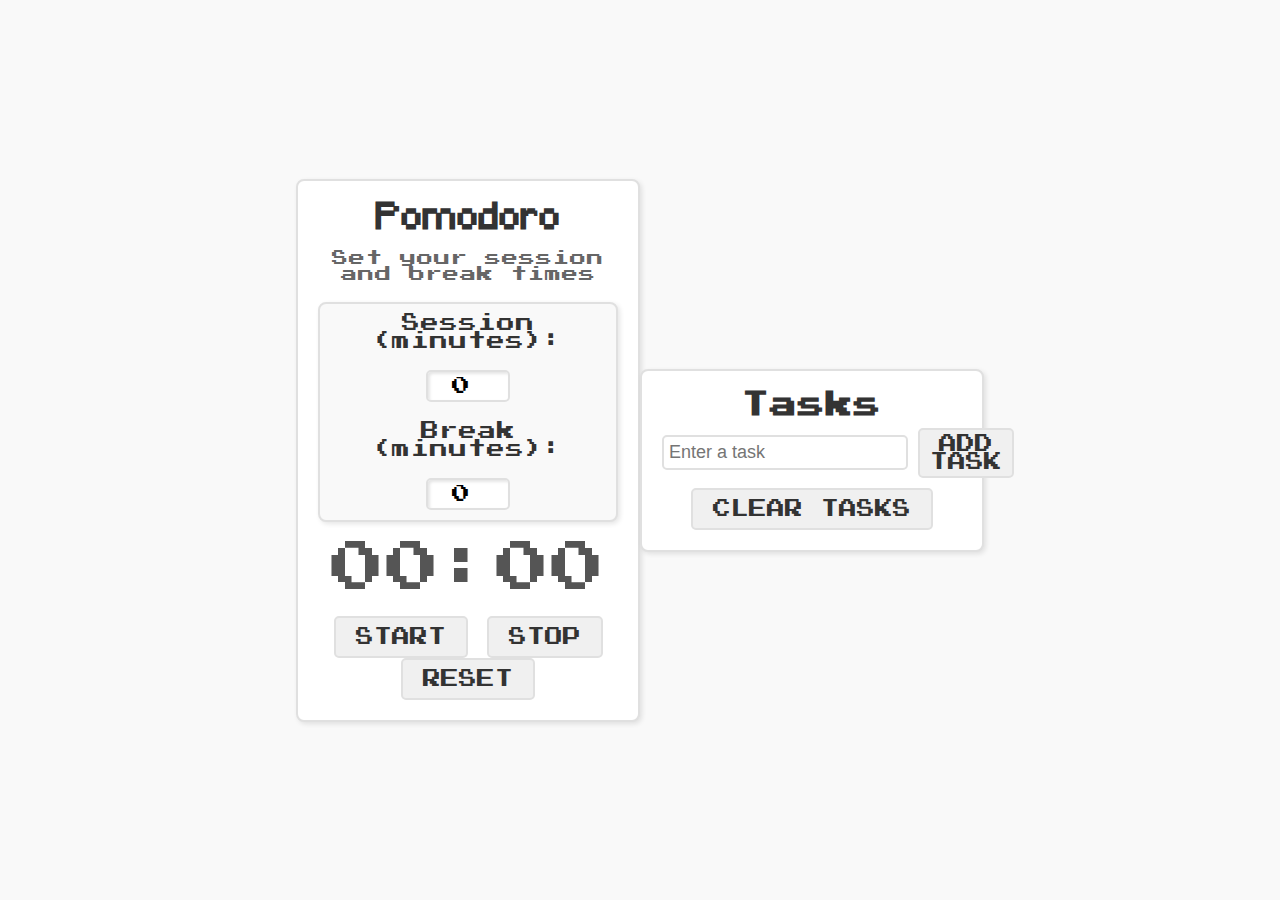
==== index.html @ a7281f23 "Added more functionality" ====
<!DOCTYPE html>
<html lang="en">
<head>
    <meta charset="UTF-8">
    <meta name="viewport" content="width=device-width, initial-scale=1.0">
    <link href="./src/styles.css" rel="stylesheet">
    <title>Pomodoro App</title>
</head>
<body>
   <div class="app-container">
    <h1>Pomodoro</h1>
    <div class="app-message">Set your session and break times</div>
    
    <div class="time-settings">
        <label for="session-time">Session (minutes):</label>
        <input type="number" id="session-time" value="0" min="1" />

        <label for="break-time">Break (minutes):</label>
        <input type="number" id="break-time" value="0" min="0" />
    </div>

    <div class="app-counter-box">
        <p><span class="minutes">00</span>:<span class="seconds">00</span></p>
    </div>
    <div class="control-buttons">
        <button id="start-session" class="btn-start-session" style="display: none;">Start Session</button>
        <button id="start-break" class="btn-start-break" style="display: none;">Start Break</button>
    </div>    
    <button class="btn-start">Start</button>
    <button class="btn-stop">Stop</button>
    <button class="btn-reset">Reset</button>
</div>

    <div class="task-container">
        <h2>Tasks</h2>
        <form id="task-form">
            <input type="text" id="task-input" placeholder="Enter a task" required />
            <button type="submit" class="btn-add-task">Add Task</button>
        </form>
        <ul id="task-list"></ul>
        <button id="clear-tasks" class="btn-clear-tasks">Clear Tasks</button>
    </div>
    <div class="status-popup" id="status-popup" style="display: none;"></div>
    <button id="toggle-sound" class="btn-toggle-sound" style="display: none;">Pause Sound</button>
    <script src="./src/script.js"></script>
</body>
</html>
---- src/styles.css ----
@font-face {
    font-family: 'Minecraft';
    src: url(../font/Minecraft.ttf);
}

@font-face {
    font-family: 'Bit';
    src: url(../font/PressStart2P-vaV7.ttf);
}

html {
    font-size: 18px;
    letter-spacing: 1px;
    min-height: 100vh;
    color: #2b2b2b;
    background-color: #f9f9f9;
}

body {
    margin: 0;
    padding: 0;
    display: flex;
    justify-content: center;
    align-items: center;
    min-height: 100vh;
    font-family: 'Bit', sans-serif;
}

h1 {
    font-family: 'Minecraft', sans-serif;
    color: #333333;
    margin: 0 0 10px 0;
    font-size: 2em;
    text-align: center;
}

p {
    font-family: 'Bit', sans-serif;
    margin: 0;
    font-size: 1.2em;
    color: #555555;
}

.app-message {
    margin-bottom: 20px;
    color: #666666;
    font-size: 0.9em;
    text-align: center;
}

.app-container {
    width: 300px;
    height: auto;
    text-align: center;
    background-color: #ffffff;
    border: 2px solid #e0e0e0;
    border-radius: 8px;
    box-shadow: 2px 2px 5px rgba(0, 0, 0, 0.1);
    padding: 20px;
}

.app-counter-box {
    font-family: 'Bit', monospace;
    font-size: 2.5em;
    color: #333333;
    margin: 20px 0;
}

button {
    font-size: 1em;
    padding: 10px 20px;
    border: 2px solid #e0e0e0;
    background-color: #f0f0f0;
    color: #333333;
    font-family: 'Bit', sans-serif;
    cursor: pointer;
    text-transform: uppercase;
    border-radius: 5px;
    transition: all 0.2s ease-in-out;
}

button:hover {
    background-color: #333333;
    color: #ffffff;
    border: 2px solid #333333;
}

.task-container {
    margin-top: 20px;
    padding: 20px;
    background-color: #ffffff;
    border: 2px solid #e0e0e0;
    border-radius: 8px;
    box-shadow: 2px 2px 5px rgba(0, 0, 0, 0.1);
    width: 300px;
}

.task-container h2 {
    margin: 0 0 10px 0;
    text-align: center;
    font-size: 1.5em;
    color: #333333;
}

#task-form {
    display: flex;
    justify-content: space-between;
    align-items: center;
    margin-bottom: 10px;
}

#task-input {
    flex-grow: 1;
    padding: 5px;
    font-size: 1em;
    margin-right: 10px;
    border: 2px solid #e0e0e0;
    border-radius: 5px;
}

.btn-add-task {
    padding: 5px 10px;
    border: 2px solid #e0e0e0;
    background-color: #f0f0f0;
    font-size: 1em;
    border-radius: 5px;
    cursor: pointer;
    text-transform: uppercase;
}

.btn-add-task:hover {
    background-color: #333333;
    color: #ffffff;
}

#task-list {
    list-style-type: none;
    padding: 0;
    margin: 0;
}

/*peek-a-boo checkbox*/
#task-list li input[type="checkbox"] {
    display: none;
}

/* stylizing the task box with 8bit look*/
#task-list li input[type="checkbox"] + label {
    display: inline-block;
    width: 20px;
    height: 20px;
    margin-right: 10px;
    background-color: #f0f0f0;
    border: 2px solid #333333;
    border-radius: 2px;
    cursor: pointer;
    position: relative;
}

/* Checked state for the custom checkbox */
#task-list li input[type="checkbox"]:checked + label {
    background-color: #68911c;
    border-color: #000000;
}

/* Pixelated checkmark youtube and chatgpt for the clutch ngl*/
#task-list li input[type="checkbox"]:checked + label::after {
    content: '';
    position: absolute;
    top: 3px;
    left: 6px;
    width: 8px;
    height: 12px;
    border: solid #000000;
    border-width: 0 3px 3px 0;
    transform: rotate(45deg);
}


#task-list li.completed {
    text-decoration: line-through;
    color: #888888;
    background-color: #e0e0e0;
}

#task-list li input[type='checkbox'] {
    margin-right: 10px;
    cursor: pointer;
}

.btn-clear-tasks {
    display: block;
    margin: 10px auto 0;
    padding: 10px 20px;
    border: 2px solid #e0e0e0;
    background-color: #f0f0f0;
    font-size: 1em;
    font-family: 'Bit', sans-serif;
    text-transform: uppercase;
    border-radius: 5px;
    cursor: pointer;
}

.btn-clear-tasks:hover {
    background-color: #333333;
    color: #ffffff;
}

/* Status Pop-Up Message */
.status-popup {
    position: fixed;
    top: 20px;
    left: 50%;
    transform: translateX(-50%);
    padding: 10px 20px;
    background-color: #333;
    color: #fff;
    border-radius: 5px;
    font-size: 0.9em;
    box-shadow: 0 4px 6px rgba(0, 0, 0, 0.1);
    z-index: 1000;
    animation: fade-in-out 3s ease-in-out;
}

/* Pause/Resume Sound Button */
.btn-toggle-sound {
    position: fixed;
    bottom: 20px;
    right: 20px;
    padding: 10px 20px;
    background-color: #333;
    color: #fff;
    border: none;
    border-radius: 5px;
    cursor: pointer;
    font-size: 1em;
    z-index: 1000;
}

.btn-toggle-sound:hover {
    background-color: #444;
}

/* Pop-Up Animation */
@keyframes fade-in-out {
    0% {
        opacity: 0;
        transform: translateX(-50%) translateY(-10px);
    }
    10%, 90% {
        opacity: 1;
        transform: translateX(-50%) translateY(0);
    }
    100% {
        opacity: 0;
        transform: translateX(-50%) translateY(-10px);
    }
}

/* Time Settings Container */
.time-settings {
    display: flex;
    flex-wrap: wrap;
    justify-content: center;
    align-items: center;
    gap: 20px;
    margin: 20px 0;
    padding: 10px;
    background-color: #f9f9f9;
    border: 2px solid #e0e0e0;
    border-radius: 8px;
    box-shadow: 2px 2px 5px rgba(0, 0, 0, 0.1);
}

/* Label Styling */
.time-settings label {
    font-size: 1em;
    font-family: 'Bit', sans-serif;
    color: #333333;
    text-align: center;
}

/* Input Styling */
.time-settings input {
    width: 70px;
    padding: 5px;
    font-size: 1em;
    font-family: 'Bit', sans-serif;
    text-align: center;
    border: 2px solid #e0e0e0;
    border-radius: 5px;
    background-color: #ffffff;
    box-shadow: inset 2px 2px 3px rgba(0, 0, 0, 0.1);
    transition: all 0.2s ease-in-out;
}

/* Input Focus State */
.time-settings input:focus {
    outline: none;
    border-color: #333333;
    box-shadow: inset 2px 2px 5px rgba(0, 0, 0, 0.2);
}

/* Input Hover State */
.time-settings input:hover {
    background-color: #f0f0f0;
    border-color: #666666;
}

/* Control Buttons Container */
.control-buttons {
    margin-top: 20px;
    text-align: center;
}

/* Session/Break Start Buttons */
.btn-start-session,
.btn-start-break {
    padding: 10px 20px;
    border: 2px solid #e0e0e0;
    background-color: #f0f0f0;
    font-size: 1em;
    font-family: 'Bit', sans-serif;
    cursor: pointer;
    text-transform: uppercase;
    border-radius: 5px;
    margin: 5px;
    transition: all 0.3s ease-in-out;
    display: inline-block;
}

.btn-start-session:hover,
.btn-start-break:hover {
    background-color: #333333;
    color: #ffffff;
    border-color: #333333;
}
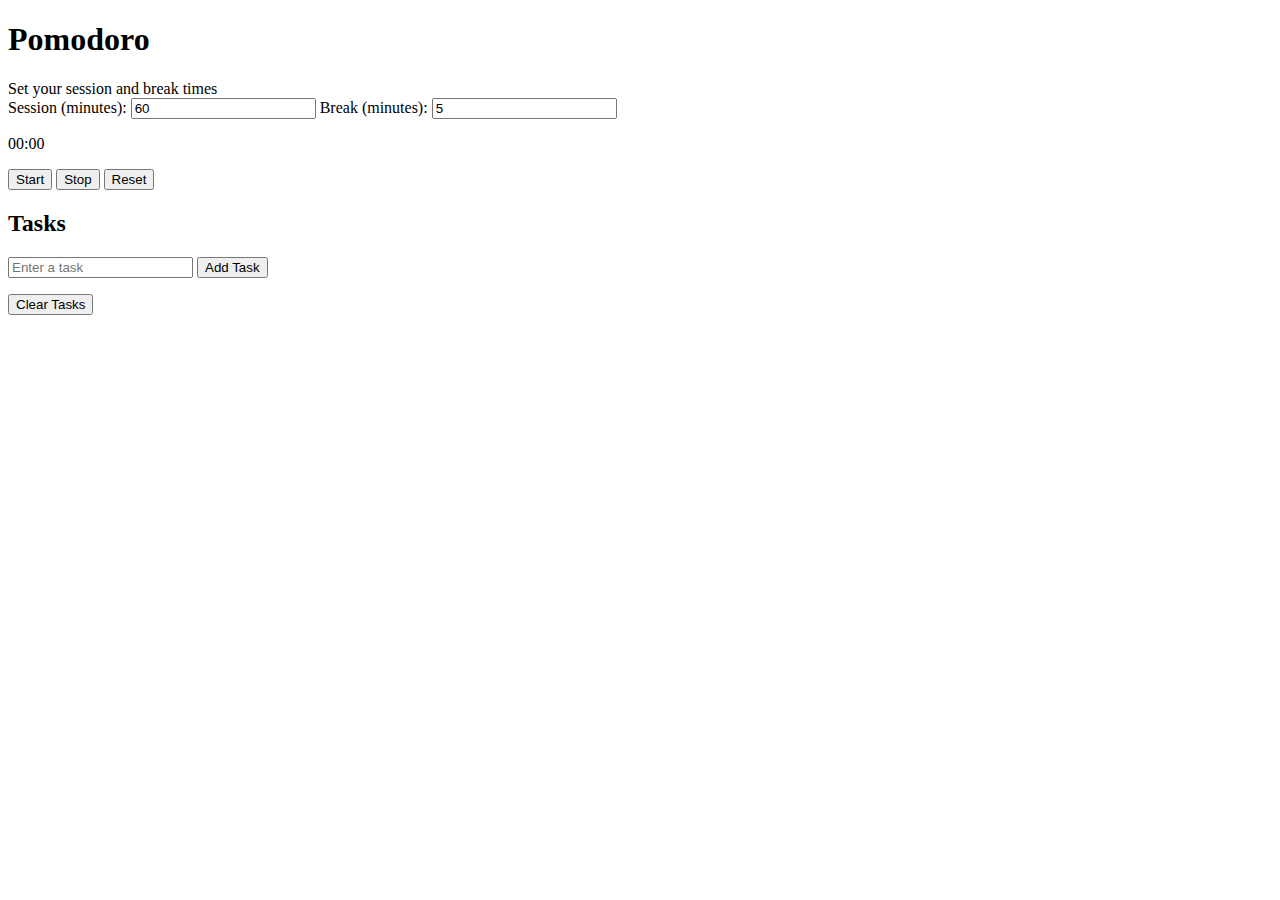
==== commit b971703a: "index front page" ====
--- a/index.html
+++ b/index.html
@@ -3,20 +3,20 @@
 <head>
     <meta charset="UTF-8">
     <meta name="viewport" content="width=device-width, initial-scale=1.0">
-    <link href="./src/styles.css" rel="stylesheet">
+    <link href="styles.css" rel="stylesheet">
     <title>Pomodoro App</title>
 </head>
 <body>
-   <div class="app-container">
+   <div id="app-container" class="app-container">
     <h1>Pomodoro</h1>
     <div class="app-message">Set your session and break times</div>
     
     <div class="time-settings">
         <label for="session-time">Session (minutes):</label>
-        <input type="number" id="session-time" value="0" min="1" />
+        <input type="number" id="session-time" value="60" min="1" />
 
         <label for="break-time">Break (minutes):</label>
-        <input type="number" id="break-time" value="0" min="0" />
+        <input type="number" id="break-time" value="5" min="1" />
     </div>
 
     <div class="app-counter-box">
@@ -31,7 +31,7 @@
     <button class="btn-reset">Reset</button>
 </div>
 
-    <div class="task-container">
+    <div id = "task-container" class="task-container">
         <h2>Tasks</h2>
         <form id="task-form">
             <input type="text" id="task-input" placeholder="Enter a task" required />
@@ -42,6 +42,6 @@
     </div>
     <div class="status-popup" id="status-popup" style="display: none;"></div>
     <button id="toggle-sound" class="btn-toggle-sound" style="display: none;">Pause Sound</button>
-    <script src="./src/script.js"></script>
+    <script src="script.js"></script>
 </body>
 </html>
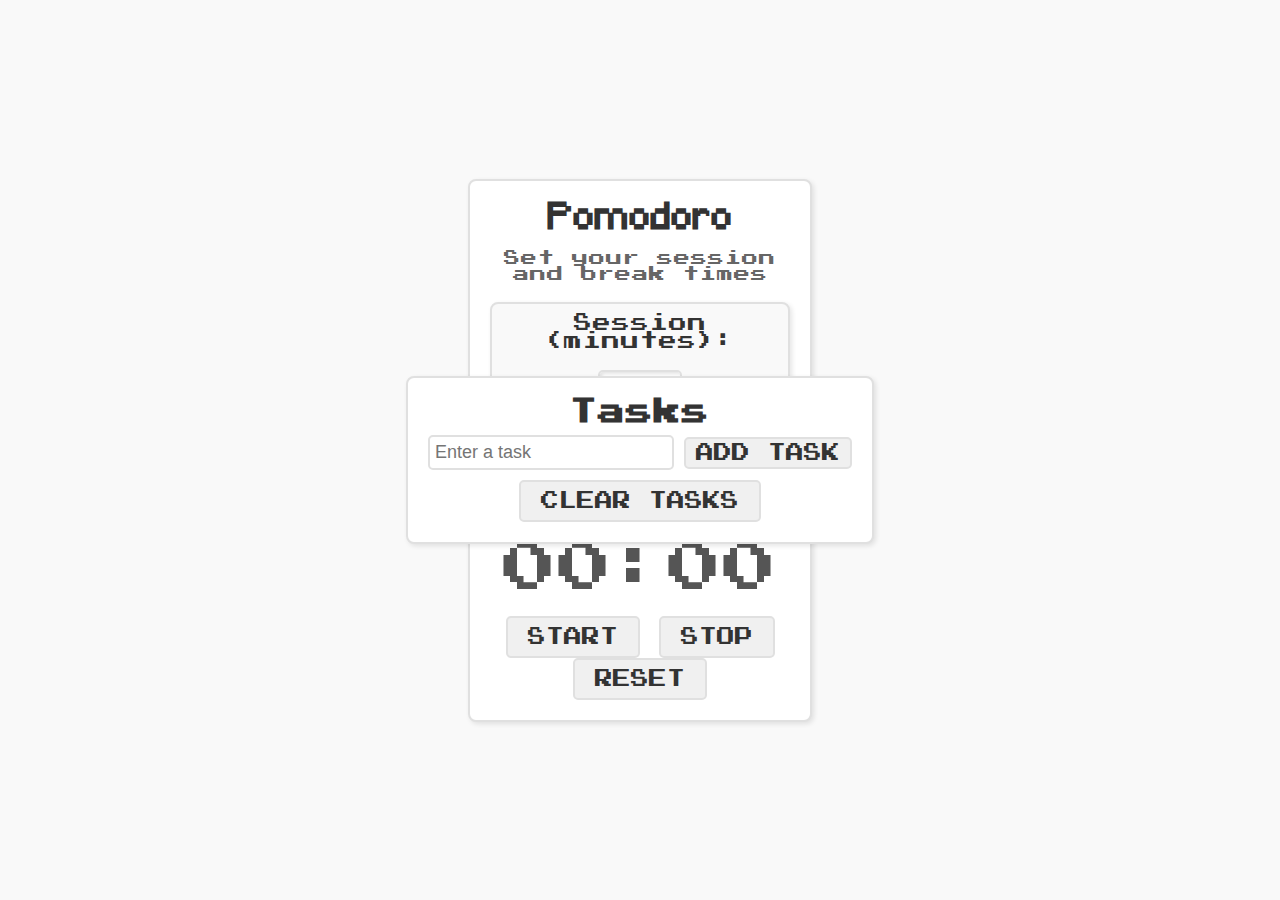
==== commit 510baf92: "Update index.html" ====
--- a/index.html
+++ b/index.html
@@ -3,7 +3,7 @@
 <head>
     <meta charset="UTF-8">
     <meta name="viewport" content="width=device-width, initial-scale=1.0">
-    <link href="styles.css" rel="stylesheet">
+    <link href="./src/styles.css" rel="stylesheet">
     <title>Pomodoro App</title>
 </head>
 <body>
@@ -42,6 +42,6 @@
     </div>
     <div class="status-popup" id="status-popup" style="display: none;"></div>
     <button id="toggle-sound" class="btn-toggle-sound" style="display: none;">Pause Sound</button>
-    <script src="script.js"></script>
+    <script src="./src/script.js"></script>
 </body>
 </html>
--- a/src/styles.css
+++ b/src/styles.css
@@ -0,0 +1,348 @@
+@font-face {
+    font-family: 'Minecraft';
+    src: url(../font/Minecraft.ttf);
+}
+
+@font-face {
+    font-family: 'Bit';
+    src: url(../font/PressStart2P-vaV7.ttf);
+}
+
+html {
+    font-size: 18px;
+    letter-spacing: 1px;
+    min-height: 100vh;
+    color: #2b2b2b;
+    background-color: #f9f9f9;
+}
+
+body {
+    margin: 0;
+    padding: 0;
+    display: flex;
+    justify-content: center;
+    align-items: center;
+    min-height: 100vh;
+    font-family: 'Bit', sans-serif;
+}
+
+h1 {
+    font-family: 'Minecraft', sans-serif;
+    color: #333333;
+    margin: 0 0 10px 0;
+    font-size: 2em;
+    text-align: center;
+}
+
+p {
+    font-family: 'Bit', sans-serif;
+    margin: 0;
+    font-size: 1.2em;
+    color: #555555;
+}
+
+.app-message {
+    margin-bottom: 20px;
+    color: #666666;
+    font-size: 0.9em;
+    text-align: center;
+}
+
+.app-container {
+    width: 300px;
+    height: auto;
+    text-align: center;
+    background-color: #ffffff;
+    border: 2px solid #e0e0e0;
+    border-radius: 8px;
+    box-shadow: 2px 2px 5px rgba(0, 0, 0, 0.1);
+    padding: 20px;
+}
+
+.app-counter-box {
+    font-family: 'Bit', monospace;
+    font-size: 2.5em;
+    color: #333333;
+    margin: 20px 0;
+}
+
+button {
+    font-size: 1em;
+    padding: 10px 20px;
+    border: 2px solid #e0e0e0;
+    background-color: #f0f0f0;
+    color: #333333;
+    font-family: 'Bit', sans-serif;
+    cursor: pointer;
+    text-transform: uppercase;
+    border-radius: 5px;
+    transition: all 0.2s ease-in-out;
+}
+
+button:hover {
+    background-color: #333333;
+    color: #ffffff;
+    border: 2px solid #333333;
+}
+
+.task-container {
+    margin-top: 20px;
+    padding: 20px;
+    background-color: #ffffff;
+    border: 2px solid #e0e0e0;
+    border-radius: 8px;
+    box-shadow: 2px 2px 5px rgba(0, 0, 0, 0.1);
+    width: auto;
+}
+
+.task-container h2 {
+    margin: 0 0 10px 0;
+    text-align: center;
+    font-size: 1.5em;
+    color: #333333;
+}
+
+#task-form {
+    display: flex;
+    justify-content: space-between;
+    align-items: center;
+    margin-bottom: 10px;
+}
+
+#task-input {
+    flex-grow: 1;
+    padding: 5px;
+    font-size: 1em;
+    margin-right: 10px;
+    border: 2px solid #e0e0e0;
+    border-radius: 5px;
+}
+
+.btn-add-task {
+    padding: 5px 10px;
+    border: 2px solid #e0e0e0;
+    background-color: #f0f0f0;
+    font-size: 1em;
+    border-radius: 5px;
+    cursor: pointer;
+    text-transform: uppercase;
+}
+
+.btn-add-task:hover {
+    background-color: #333333;
+    color: #ffffff;
+}
+
+#task-list {
+    list-style-type: none;
+    padding: 0;
+    margin: 0;
+}
+
+/*peek-a-boo checkbox*/
+#task-list li input[type="checkbox"] {
+    display: none;
+}
+
+/* stylizing the task box with 8bit look*/
+#task-list li input[type="checkbox"] + label {
+    display: inline-block;
+    width: 20px;
+    height: 20px;
+    margin-right: 10px;
+    background-color: #f0f0f0;
+    border: 2px solid #333333;
+    border-radius: 2px;
+    cursor: pointer;
+    position: relative;
+}
+
+/* Checked state for the custom checkbox */
+#task-list li input[type="checkbox"]:checked + label {
+    background-color: #68911c;
+    border-color: #000000;
+}
+
+/* Pixelated checkmark youtube and chatgpt for the clutch ngl*/
+#task-list li input[type="checkbox"]:checked + label::after {
+    content: '';
+    position: absolute;
+    top: 3px;
+    left: 6px;
+    width: 8px;
+    height: 12px;
+    border: solid #000000;
+    border-width: 0 3px 3px 0;
+    transform: rotate(45deg);
+}
+
+
+#task-list li.completed {
+    text-decoration: line-through;
+    color: #888888;
+    background-color: #e0e0e0;
+}
+
+#task-list li input[type='checkbox'] {
+    margin-right: 10px;
+    cursor: pointer;
+}
+
+.btn-clear-tasks {
+    display: block;
+    margin: 10px auto 0;
+    padding: 10px 20px;
+    border: 2px solid #e0e0e0;
+    background-color: #f0f0f0;
+    font-size: 1em;
+    font-family: 'Bit', sans-serif;
+    text-transform: uppercase;
+    border-radius: 5px;
+    cursor: pointer;
+}
+
+.btn-clear-tasks:hover {
+    background-color: #333333;
+    color: #ffffff;
+}
+
+/* Status Pop-Up Message */
+.status-popup {
+    position: fixed;
+    top: 20px;
+    left: 50%;
+    transform: translateX(-50%);
+    padding: 10px 20px;
+    background-color: #333;
+    color: #fff;
+    border-radius: 5px;
+    font-size: 0.9em;
+    box-shadow: 0 4px 6px rgba(0, 0, 0, 0.1);
+    z-index: 1000;
+    animation: fade-in-out 3s ease-in-out;
+}
+
+/* Pause/Resume Sound Button */
+.btn-toggle-sound {
+    position: fixed;
+    bottom: 20px;
+    right: 20px;
+    padding: 10px 20px;
+    background-color: #333;
+    color: #fff;
+    border: none;
+    border-radius: 5px;
+    cursor: pointer;
+    font-size: 1em;
+    z-index: 1000;
+}
+
+.btn-toggle-sound:hover {
+    background-color: #444;
+}
+
+/* Pop-Up Animation */
+@keyframes fade-in-out {
+    0% {
+        opacity: 0;
+        transform: translateX(-50%) translateY(-10px);
+    }
+    10%, 90% {
+        opacity: 1;
+        transform: translateX(-50%) translateY(0);
+    }
+    100% {
+        opacity: 0;
+        transform: translateX(-50%) translateY(-10px);
+    }
+}
+
+/* Time Settings Container */
+.time-settings {
+    display: flex;
+    flex-wrap: wrap;
+    justify-content: center;
+    align-items: center;
+    gap: 20px;
+    margin: 20px 0;
+    padding: 10px;
+    background-color: #f9f9f9;
+    border: 2px solid #e0e0e0;
+    border-radius: 8px;
+    box-shadow: 2px 2px 5px rgba(0, 0, 0, 0.1);
+}
+
+/* Label Styling */
+.time-settings label {
+    font-size: 1em;
+    font-family: 'Bit', sans-serif;
+    color: #333333;
+    text-align: center;
+}
+
+/* Input Styling */
+.time-settings input {
+    width: 70px;
+    padding: 5px;
+    font-size: 1em;
+    font-family: 'Bit', sans-serif;
+    text-align: center;
+    border: 2px solid #e0e0e0;
+    border-radius: 5px;
+    background-color: #ffffff;
+    box-shadow: inset 2px 2px 3px rgba(0, 0, 0, 0.1);
+    transition: all 0.2s ease-in-out;
+}
+
+/* Input Focus State */
+.time-settings input:focus {
+    outline: none;
+    border-color: #333333;
+    box-shadow: inset 2px 2px 5px rgba(0, 0, 0, 0.2);
+}
+
+/* Input Hover State */
+.time-settings input:hover {
+    background-color: #f0f0f0;
+    border-color: #666666;
+}
+
+/* Control Buttons Container */
+.control-buttons {
+    margin-top: 20px;
+    text-align: center;
+}
+
+/* Session/Break Start Buttons */
+.btn-start-session,
+.btn-start-break {
+    padding: 10px 20px;
+    border: 2px solid #e0e0e0;
+    background-color: #f0f0f0;
+    font-size: 1em;
+    font-family: 'Bit', sans-serif;
+    cursor: pointer;
+    text-transform: uppercase;
+    border-radius: 5px;
+    margin: 5px;
+    transition: all 0.3s ease-in-out;
+    display: inline-block;
+}
+
+.btn-start-session:hover,
+.btn-start-break:hover {
+    background-color: #333333;
+    color: #ffffff;
+    border-color: #333333;
+}
+
+/* Draggable Containers */
+.app-container, .task-container {
+    position: absolute; /* Allows the containers to move */
+    cursor: grab; /* Changes cursor to indicate draggability */
+    user-select: none; /* Prevents text selection while dragging */
+}
+
+.app-container:active, .task-container:active {
+    cursor: grabbing; /* Changes cursor to grabbing state while dragging */
+}
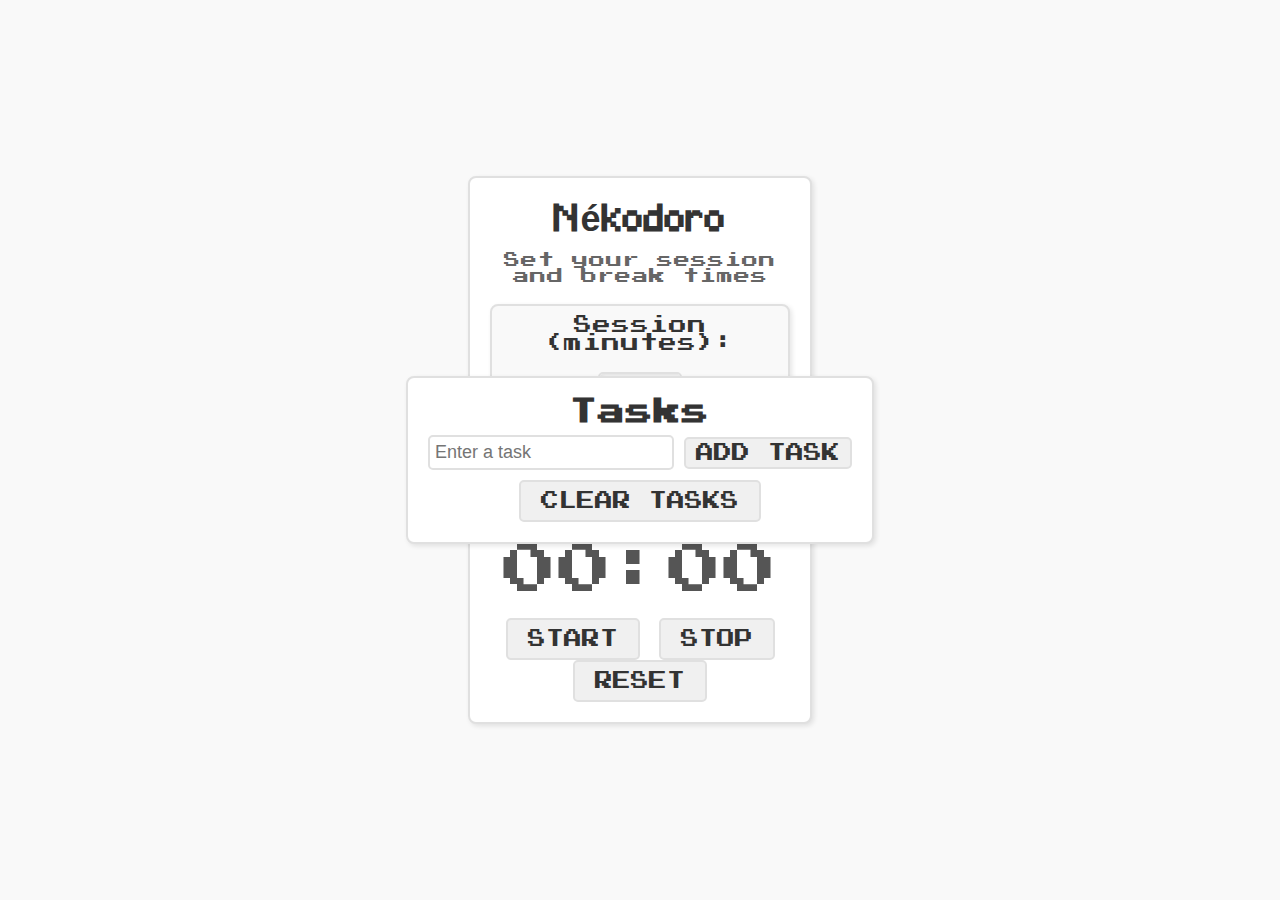
==== commit ed9788b8: "Pomodorro-Nekodorro" ====
--- a/index.html
+++ b/index.html
@@ -4,11 +4,11 @@
     <meta charset="UTF-8">
     <meta name="viewport" content="width=device-width, initial-scale=1.0">
     <link href="./src/styles.css" rel="stylesheet">
-    <title>Pomodoro App</title>
+    <title>Nékodoro App</title>
 </head>
 <body>
    <div id="app-container" class="app-container">
-    <h1>Pomodoro</h1>
+    <h1>Nékodoro</h1>
     <div class="app-message">Set your session and break times</div>
     
     <div class="time-settings">
--- a/src/styles.css
+++ b/src/styles.css
@@ -257,7 +257,7 @@
     }
 }
 
-/* Time Settings Container */
+/* Time Settings  Container */
 .time-settings {
     display: flex;
     flex-wrap: wrap;
@@ -320,7 +320,7 @@
     border: 2px solid #e0e0e0;
     background-color: #f0f0f0;
     font-size: 1em;
-    font-family: 'Bit', sans-serif;
+    font-family: 'Bit';
     cursor: pointer;
     text-transform: uppercase;
     border-radius: 5px;
@@ -338,11 +338,11 @@
 
 /* Draggable Containers */
 .app-container, .task-container {
-    position: absolute; /* Allows the containers to move */
-    cursor: grab; /* Changes cursor to indicate draggability */
-    user-select: none; /* Prevents text selection while dragging */
+    position: absolute; 
+    cursor: grab; 
+    user-select: none; 
 }
 
 .app-container:active, .task-container:active {
-    cursor: grabbing; /* Changes cursor to grabbing state while dragging */
-}
+    cursor: grabbing; 
+}
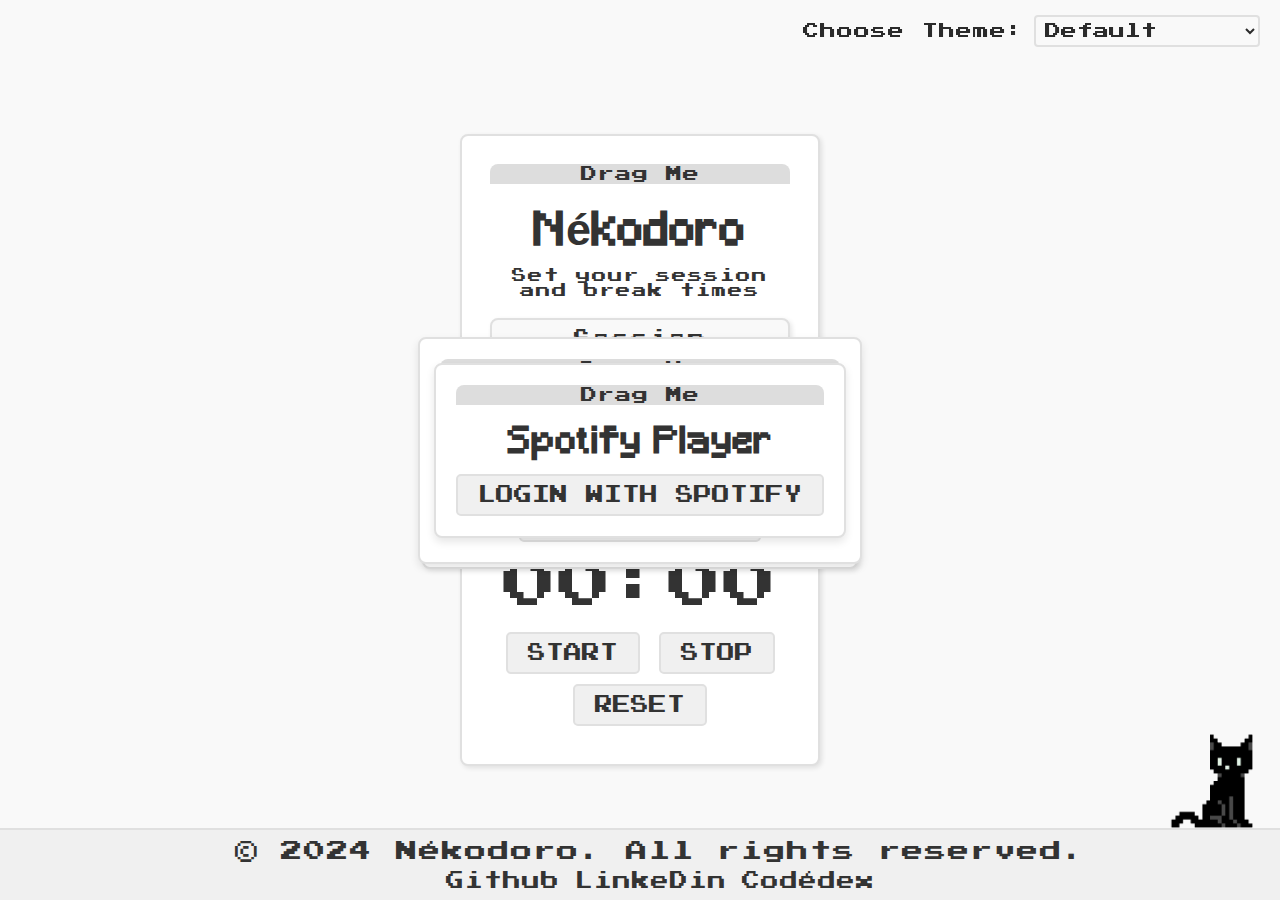
==== commit fbec13ab: "OK FINAL FINAL" ====
--- a/index.html
+++ b/index.html
@@ -7,31 +7,36 @@
     <title>Nékodoro App</title>
 </head>
 <body>
-   <div id="app-container" class="app-container">
-    <h1>Nékodoro</h1>
-    <div class="app-message">Set your session and break times</div>
-    
-    <div class="time-settings">
-        <label for="session-time">Session (minutes):</label>
-        <input type="number" id="session-time" value="60" min="1" />
+    <div class = "Nekogif">
+        <img src="./img/nekodoro.gif" alt="Nékodoro" class="nekodoro-img" />
+    </div>
+    <div id="app-container" class="app-container">
+         <div class="drag-header">Drag Me</div>
+        <h1>Nékodoro</h1>
+        <div class="app-message"><p>Set your session and break times<p></div>
 
-        <label for="break-time">Break (minutes):</label>
-        <input type="number" id="break-time" value="5" min="1" />
+        <div class="time-settings">
+            <label for="session-time">Session (minutes):</label>
+            <input type="number" id="session-time" value="60" min="1" />
+
+            <label for="break-time">Break (minutes):</label>
+            <input type="number" id="break-time" value="5" min="1" />
+        </div>
+
+        <div class="app-counter-box">
+            <p><span class="minutes">00</span>:<span class="seconds">00</span></p>
+        </div>
+        <div class="control-buttons">
+            <button id="start-session" class="btn-start-session" style="display: none;">Start Session</button>
+            <button id="start-break" class="btn-start-break" style="display: none;">Start Break</button>
+        </div>    
+        <button class="btn-start">Start</button>
+        <button class="btn-stop">Stop</button>
+        <button class="btn-reset">Reset</button>
     </div>
 
-    <div class="app-counter-box">
-        <p><span class="minutes">00</span>:<span class="seconds">00</span></p>
-    </div>
-    <div class="control-buttons">
-        <button id="start-session" class="btn-start-session" style="display: none;">Start Session</button>
-        <button id="start-break" class="btn-start-break" style="display: none;">Start Break</button>
-    </div>    
-    <button class="btn-start">Start</button>
-    <button class="btn-stop">Stop</button>
-    <button class="btn-reset">Reset</button>
-</div>
-
-    <div id = "task-container" class="task-container">
+    <div id="task-container" class="task-container">
+        <div class="drag-header">Drag Me</div>
         <h2>Tasks</h2>
         <form id="task-form">
             <input type="text" id="task-input" placeholder="Enter a task" required />
@@ -40,8 +45,71 @@
         <ul id="task-list"></ul>
         <button id="clear-tasks" class="btn-clear-tasks">Clear Tasks</button>
     </div>
+
+    <!--Weather widget container-->
+    <div id="weather-container" class="weather-container">
+        <div class="drag-header">Drag Me</div>
+        <h2>Weather Widget</h2>
+        <input type="text" id="city-input" placeholder="Enter city name" />
+        <button id="get-weather-btn">Get Weather</button>
+        <div id="weather-result" style="display: none;">
+            <h3 id="weather-city"></h3>
+            <p id="weather-temp"></p>
+            <p id="weather-desc"></p>
+        </div>
+    </div>    
+
+    <!-- Spotify Player Container -->
+    <div id="spotify-container" class="spotify-container">
+        <div class="drag-header">Drag Me</div>
+        <h2>Spotify Player</h2>
+        <button id="login-button">Login with Spotify</button>
+        <div id="search-container" style="display: none;">
+            <input type="text" id="search-input" placeholder="Search a song..." />
+            <button id="search-button">Search</button>
+            <ul id="results-list"></ul>
+        </div>
+        <div id="player-container" style="display: none;">
+            <h3 id="current-track">Playing: </h3>
+            <div class="player-controls">
+                <button id="play-button">Play</button>
+                <button id="pause-button">Pause</button>
+            </div>            
+            <div class="volume-control">
+                <label for="volume-slider">Volume:</label>
+                <div class="volume-slider">
+                    <div class="volume-fill" id="volume-fill"></div>
+                    <input type="range" id="volume-slider" min="0" max="100" value="50" />
+                </div>
+            </div>            
+        </div>
+    </div>
+    <!-- Theme Switcher -->
+    <div class="theme-switcher">
+        <label for="theme-select">Choose Theme:</label>
+        <select id="theme-select">
+            <option value="default">Default</option>
+            <option value="autumn">Fall mode</option>
+            <option value="cozy">Cozy Mode</option>
+            <option value="sakura">Sakura Theme</option>
+        </select>
+    </div> 
+
+    <footer class="app-footer">
+        <div class="footer-content">
+            <p>&copy; 2024 Nékodoro. All rights reserved.</p>
+            <div class="footer-links">
+                <a href="https://github.com/Samppii" class="footer-link">Github</a>
+                <a href="linkedin.com/in/samip-gurung-a6564a1b4" class="footer-link">LinkeDin</a>
+                <a href="https://www.codedex.io/@Samppiii" class="footer-link">Codédex</a>
+            </div>
+        </div>
+    </footer>    
+    
     <div class="status-popup" id="status-popup" style="display: none;"></div>
     <button id="toggle-sound" class="btn-toggle-sound" style="display: none;">Pause Sound</button>
+
+    <script src="https://sdk.scdn.co/spotify-player.js"></script>
     <script src="./src/script.js"></script>
 </body>
 </html>
--- a/src/styles.css
+++ b/src/styles.css
@@ -40,7 +40,7 @@
     font-size: 1.2em;
     color: #555555;
 }
-
+/*Pomodoro section styles*/
 .app-message {
     margin-bottom: 20px;
     color: #666666;
@@ -48,6 +48,10 @@
     text-align: center;
 }
 
+.app-message p{
+    font-size: 0.9em;
+}
+
 .app-container {
     width: 300px;
     height: auto;
@@ -56,7 +60,11 @@
     border: 2px solid #e0e0e0;
     border-radius: 8px;
     box-shadow: 2px 2px 5px rgba(0, 0, 0, 0.1);
-    padding: 20px;
+    padding: 28px;
+}
+
+.app-container h1{
+    font-size: 2.5rem;
 }
 
 .app-counter-box {
@@ -84,7 +92,92 @@
     color: #ffffff;
     border: 2px solid #333333;
 }
-
+.btn-start, .btn-stop, .btn-reset {
+    display: inline-block;
+    margin: 0 auto 10px;
+    width: auto;
+    justify-content: center;
+}
+/* Time Settings  Container */
+.time-settings {
+    display: flex;
+    flex-wrap: wrap;
+    justify-content: center;
+    align-items: center;
+    gap: 20px;
+    margin: 20px 0;
+    padding: 10px;
+    background-color: #f9f9f9;
+    border: 2px solid #e0e0e0;
+    border-radius: 8px;
+    box-shadow: 2px 2px 5px rgba(0, 0, 0, 0.1);
+}
+
+/* Label Styling */
+.time-settings label {
+    font-size: 1em;
+    font-family: 'Bit', sans-serif;
+    color: #333333;
+    text-align: center;
+}
+
+/* Input Styling */
+.time-settings input {
+    width: 70px;
+    padding: 5px;
+    font-size: 1em;
+    font-family: 'Bit', sans-serif;
+    text-align: center;
+    border: 2px solid #e0e0e0;
+    border-radius: 5px;
+    background-color: #ffffff;
+    box-shadow: inset 2px 2px 3px rgba(0, 0, 0, 0.1);
+    transition: all 0.2s ease-in-out;
+}
+
+/* Input Focus State */
+.time-settings input:focus {
+    outline: none;
+    border-color: #333333;
+    box-shadow: inset 2px 2px 5px rgba(0, 0, 0, 0.2);
+}
+
+/* Input Hover State */
+.time-settings input:hover {
+    background-color: #f0f0f0;
+    border-color: #666666;
+}
+
+/* Control Buttons Container */
+.control-buttons {
+    margin-top: 20px;
+    text-align: center;
+}
+/* Session/Break Start Buttons */
+.btn-start-session,
+.btn-start-break {
+    padding: 10px 20px;
+    border: 2px solid #e0e0e0;
+    background-color: #f0f0f0;
+    font-size: 1em;
+    font-family: 'Bit';
+    cursor: pointer;
+    text-transform: uppercase;
+    border-radius: 5px;
+    margin: 5px;
+    transition: all 0.3s ease-in-out;
+    display: inline-block;
+}
+
+.btn-start-session:hover,
+.btn-start-break:hover {
+    background-color: #333333;
+    color: #ffffff;
+    border-color: #333333;
+}
+
+
+/* Task List Section */
 .task-container {
     margin-top: 20px;
     padding: 20px;
@@ -98,8 +191,9 @@
 .task-container h2 {
     margin: 0 0 10px 0;
     text-align: center;
-    font-size: 1.5em;
-    color: #333333;
+    font-size: 2rem;
+    color: #333333;
+    font-family: 'minecraft';
 }
 
 #task-form {
@@ -116,6 +210,9 @@
     margin-right: 10px;
     border: 2px solid #e0e0e0;
     border-radius: 5px;
+    font-family: 'Bit';
+    font-size: small;
+    max-width: 200px;
 }
 
 .btn-add-task {
@@ -159,7 +256,7 @@
 
 /* Checked state for the custom checkbox */
 #task-list li input[type="checkbox"]:checked + label {
-    background-color: #68911c;
+    background-color: #b80000;
     border-color: #000000;
 }
 
@@ -176,7 +273,6 @@
     transform: rotate(45deg);
 }
 
-
 #task-list li.completed {
     text-decoration: line-through;
     color: #888888;
@@ -205,6 +301,7 @@
     background-color: #333333;
     color: #ffffff;
 }
+
 
 /* Status Pop-Up Message */
 .status-popup {
@@ -257,92 +354,567 @@
     }
 }
 
-/* Time Settings  Container */
-.time-settings {
-    display: flex;
-    flex-wrap: wrap;
-    justify-content: center;
-    align-items: center;
-    gap: 20px;
-    margin: 20px 0;
-    padding: 10px;
-    background-color: #f9f9f9;
-    border: 2px solid #e0e0e0;
-    border-radius: 8px;
-    box-shadow: 2px 2px 5px rgba(0, 0, 0, 0.1);
-}
-
-/* Label Styling */
-.time-settings label {
-    font-size: 1em;
-    font-family: 'Bit', sans-serif;
-    color: #333333;
-    text-align: center;
-}
-
-/* Input Styling */
-.time-settings input {
-    width: 70px;
-    padding: 5px;
-    font-size: 1em;
-    font-family: 'Bit', sans-serif;
-    text-align: center;
-    border: 2px solid #e0e0e0;
-    border-radius: 5px;
-    background-color: #ffffff;
-    box-shadow: inset 2px 2px 3px rgba(0, 0, 0, 0.1);
-    transition: all 0.2s ease-in-out;
-}
-
-/* Input Focus State */
-.time-settings input:focus {
-    outline: none;
-    border-color: #333333;
-    box-shadow: inset 2px 2px 5px rgba(0, 0, 0, 0.2);
-}
-
-/* Input Hover State */
-.time-settings input:hover {
-    background-color: #f0f0f0;
-    border-color: #666666;
-}
-
-/* Control Buttons Container */
-.control-buttons {
-    margin-top: 20px;
-    text-align: center;
-}
-
-/* Session/Break Start Buttons */
-.btn-start-session,
-.btn-start-break {
-    padding: 10px 20px;
-    border: 2px solid #e0e0e0;
-    background-color: #f0f0f0;
-    font-size: 1em;
-    font-family: 'Bit';
-    cursor: pointer;
-    text-transform: uppercase;
-    border-radius: 5px;
-    margin: 5px;
-    transition: all 0.3s ease-in-out;
-    display: inline-block;
-}
-
-.btn-start-session:hover,
-.btn-start-break:hover {
-    background-color: #333333;
-    color: #ffffff;
-    border-color: #333333;
-}
-
 /* Draggable Containers */
 .app-container, .task-container {
     position: absolute; 
     cursor: grab; 
-    user-select: none; 
 }
 
 .app-container:active, .task-container:active {
     cursor: grabbing; 
 }
+
+
+/*SPOTIFY PLAYER*/
+.spotify-container {
+    position: absolute; 
+    max-width: 400px;
+    margin: 20px;
+    padding: 20px;
+    border: 2px solid #ddd;
+    border-radius: 8px;
+    background-color: #fff;
+    box-shadow: 0 4px 8px rgba(0, 0, 0, 0.1);
+    text-align: center;
+    cursor: grab;
+    user-select: none;
+}
+.spotify-container h2 {
+    font-family: 'Minecraft', sans-serif;
+    color: #333333;
+    margin: 0 0 10px 0;
+    font-size: 2em;
+    text-align: center;
+}
+
+.spotify-container:active {
+    cursor: grabbing;
+    user-select: none; 
+}
+
+.player-controls button {
+    font-size: 0.75rem;
+    margin: 10px;
+    padding: 10px;
+    justify-content: center;
+    border: 2px solid #e0e0e0;
+    background-color: #f9f9f9;
+    color: #333333;
+    font-family: 'Bit';
+    border-radius: 8px;
+    cursor: pointer;
+    text-transform: uppercase;
+    transition: all 0.3s ease-in-out;
+    width: auto; 
+}
+
+.player-controls button:hover {
+    background-color: #333333;
+    color: #ffffff;
+}
+
+.player-controls {
+    display: flex;
+    justify-content: center;
+    gap: 3px;
+    margin-top: 15px;
+    text-align: center;
+}
+
+/* Volume Slider Container */
+.volume-control {
+    margin-top: 20px;
+    display: flex;
+    flex-direction: column;
+    align-items: center;
+    gap: 10px;
+}
+
+/* Volume Slider Label */
+.volume-control label {
+    font-family: 'Bit', sans-serif;
+    color: #333333;
+    font-size: 1rem;
+}
+
+/* Rectangular Volume Slider */
+.volume-slider {
+    position: relative;
+    width: 300px;
+    height: 20px;
+    background-color: #e0e0e0;
+    border: 1px solid #333333;
+    border-radius: 5px;
+    cursor: pointer;
+    overflow: hidden;
+}
+
+/* Volume Fill */
+.volume-fill {
+    height: 100%;
+    background-color: #333333;
+    width: 50%; 
+    transition: width 0.2s ease;
+}
+
+/* Hidden Input (For Accessibility) */
+.volume-slider input[type="range"] {
+    position: absolute;
+    top: 0;
+    left: 0;
+    width: 100%;
+    height: 100%;
+    opacity: 0;
+    cursor: pointer;
+}
+
+#search-input{
+    padding: 10px;
+    margin-right: 10px;
+    border: 2px solid #e0e0e0;
+    border-radius: 5px;
+    margin-bottom: 20px;
+    font-size: relative;
+    max-width: 200px;
+    font-family: 'Bit';
+    margin-left: 5px;
+}
+
+#search-button{
+    padding: 15px;
+
+}
+
+#results-list {
+    list-style-type: none;
+    padding: 0;
+    margin: 0;
+    max-height: 200px;
+    overflow-y: auto; 
+    border: 1px solid #ddd;
+    border-radius: 5px;
+    background-color: #ffffff;
+}
+
+#results-list li {
+    padding: 10px;
+    border-bottom: 1px solid #ddd;
+    cursor: pointer;
+    transition: background-color 0.2s ease;
+}
+
+#results-list li:hover {
+    background-color: #f9f9f9;
+}
+
+/* Add Responsive Styling */
+@media (max-width: 768px) {
+    .app-container, .task-container, .spotify-container, .weather-container {
+        width: 90%;
+        position: relative; 
+    }
+}
+
+
+/*WEATHER WIDGET*/
+.weather-container {
+    position: absolute;
+    max-width: 400px;
+    margin: 20px;
+    padding: 20px;
+    border: 2px solid #ddd;
+    border-radius: 8px;
+    background-color: #ffffff;
+    box-shadow: 0 4px 8px rgba(0, 0, 0, 0.1);
+    text-align: center;
+    cursor: grab;
+    user-select: none;
+}
+
+.weather-container h2 {
+    font-family: 'Minecraft', sans-serif;
+    color: #333333;
+    margin: 0 0 10px 0;
+    font-size: 2em;
+    text-align: center;
+}
+
+
+#city-input {
+    width: 80%;
+    padding: 10px;
+    font-size: 1rem;
+    margin-bottom: 10px;
+    border: 2px solid #e0e0e0;
+    border-radius: 5px;
+    font-family: 'Bit';
+}
+
+#get-weather-btn {
+    padding: 10px 20px;
+    border: 2px solid #e0e0e0;
+    background-color: #f0f0f0;
+    color: #333333;
+    font-family: 'Bit', sans-serif;
+    cursor: pointer;
+    text-transform: uppercase;
+    border-radius: 5px;
+    transition: all 0.2s ease-in-out;
+}
+
+#get-weather-btn:hover {
+    background-color: #333333;
+    color: #ffffff;
+    border: 2px solid #333333;
+}
+
+#weather-result {
+    margin-top: 15px;
+    padding: 10px;
+    background-color: #f9f9f9;
+    border: 1px solid #ddd;
+    border-radius: 5px;
+}
+
+.drag-header {
+    width: 100%;
+    height: 20px;
+    background-color: #ddd;
+    color: #333;
+    font-size: 0.9rem;
+    text-align: center;
+    line-height: 20px;
+    cursor: grab;
+    user-select: none;
+    border-top-left-radius: 8px;
+    border-top-right-radius: 8px;
+    margin-bottom: 20px;
+}
+
+.drag-header:active {
+    cursor: grabbing;
+}
+
+/* THEME SWITCHER */
+/* Theme Switcher Styling */
+.theme-switcher {
+    position: fixed;
+    top: 10px;
+    right: 10px;
+    z-index: 100;
+    padding: 5px 10px;
+    border-radius: 5px;
+    font-family: 'Bit', sans-serif;
+    display: flex;
+    align-items: center;
+    gap: 10px;
+}
+
+/* Label Styling */
+.theme-switcher label {
+    font-size: 0.9em;
+    color: inherit;
+}
+
+/* Dropdown Styling */
+.theme-switcher select {
+    padding: 5px;
+    border: 2px solid #e0e0e0;
+    border-radius: 4px;
+    font-family: 'Bit', sans-serif;
+    font-size: 0.9em;
+    background-color: inherit; 
+    color: inherit;
+    transition: all 0.3s ease;
+}
+
+.theme-switcher select:focus {
+    outline: none;
+    box-shadow: 0 0 5px rgba(0, 0, 0, 0.3);
+}
+
+/* Default Mode */
+body.default {
+    background-color: #f9f9f9;
+    color: #2b2b2b;
+}
+
+body.default .app-container,
+body.default .task-container,
+body.default .spotify-container,
+body.default .weather-container {
+    background-color: #ffffff;
+    border-color: #e0e0e0;
+}
+
+body.default button {
+    background-color: #f0f0f0;
+    color: #333333;
+    border-color: #e0e0e0;
+    transition: transform 0.2s, background-color 0.2s;
+}
+
+body.default button:hover {
+    background-color: #333333;
+    color: #ffffff;
+    transform: scale(1.05);
+}
+
+/* Cozy Theme */
+body.cozy {
+    background-color: #e3f2fd;
+    color: #1a237e;
+}
+
+body.cozy .app-container,
+body.cozy .task-container,
+body.cozy .spotify-container,
+body.cozy .weather-container {
+    background-color: #bbdefb; 
+    border-color: #64b5f6;
+    box-shadow: 0 4px 8px rgba(100, 181, 246, 0.5);
+}
+
+body.cozy button {
+    background-color: #64b5f6; 
+    color: #ffffff;
+    border-color: #1e88e5;
+    transition: transform 0.2s, background-color 0.2s;
+}
+
+body.cozy button:hover {
+    background-color: #1e88e5;
+    color: #bbdefb; 
+    transform: translateY(-3px);
+}
+
+body.cozy .drag-header {
+    background-color: #1a237e; 
+    color: #ffffff;
+}
+
+body.cozy #get-weather-btn {
+    background-color: #64b5f6; 
+    color: #ffffff; 
+    border-color: #1e88e5; 
+    transition: transform 0.2s, background-color 0.2s;
+}
+
+body.cozy #get-weather-btn:hover {
+    background-color: #1e88e5; 
+    color: #bbdefb; 
+    transform: translateY(-3px); 
+}
+
+/* Sakura Theme */
+body.sakura {
+    background-color: #ffe4e1;
+    color: #ff69b4;
+}
+
+body.sakura .app-container,
+body.sakura .task-container,
+body.sakura .spotify-container,
+body.sakura .weather-container {
+    background-color: #fff0f5;
+    border-color: #ff69b4;
+    box-shadow: 0 4px 8px rgba(255, 105, 180, 0.5);
+}
+
+body.sakura button {
+    background-color: #ffb6c1;
+    color: #ffffff;
+    border-color: #ff69b4;
+    transition: transform 0.2s, background-color 0.2s;
+}
+
+body.sakura button:hover {
+    background-color: #ff69b4;
+    color: #fff0f5;
+    transform: translateY(-3px);
+}
+body.sakura .drag-header {
+    background-color: #ff69b4;
+    color: #ffffff;
+}
+body.sakura #get-weather-btn {
+    background-color: #ffb6c1;
+    color: #ffffff;
+    border-color: #ff69b4;
+    transition: transform 0.2s, background-color 0.2s;
+}
+
+body.sakura #get-weather-btn:hover {
+    background-color: #ff69b4;
+    color: #fff0f5;
+    transform: translateY(-3px); 
+}
+
+/* Autumn Theme */
+body.autumn {
+    background-color: #ffefd5;
+    color: #8b4513; 
+}
+
+body.autumn .app-container,
+body.autumn .task-container,
+body.autumn .spotify-container,
+body.autumn .weather-container {
+    background-color: #fff5e1;
+    border-color: #d2691e; 
+    box-shadow: 0 4px 8px rgba(210, 105, 30, 0.5); 
+}
+
+body.autumn button {
+    background-color: #f4a460; 
+    color: #ffffff;
+    border-color: #d2691e; 
+    transition: transform 0.2s, background-color 0.2s;
+}
+
+body.autumn button:hover {
+    background-color: #d2691e;
+    color: #fff5e1;
+    transform: scale(1.1);
+}
+body.autumn .drag-header {
+    background-color: #d2691e;
+    color: #ffffff;
+}
+
+body.autumn #get-weather-btn {
+    background-color: #f4a460; 
+    color: #ffffff;
+    border-color: #d2691e; 
+    transition: transform 0.2s, background-color 0.2s;
+}
+
+body.autumn #get-weather-btn:hover {
+    background-color: #d2691e;
+    color: #fff5e1;
+    transform: scale(1.1);
+}
+
+
+/* Hover for Containers */
+body .app-container:hover,
+body .task-container:hover,
+body .spotify-container:hover,
+body .weather-container:hover {
+    transform: translateY(-5px);
+    transition: transform 0.2s, box-shadow 0.2s;
+    box-shadow: 0 6px 12px rgba(0, 0, 0, 0.2);
+}
+
+/* Drag Header */
+.drag-header {
+    width: 100%;
+    height: 20px;
+    background-color: #ddd;
+    color: #333;
+    font-size: 0.9rem;
+    text-align: center;
+    line-height: 20px;
+    cursor: grab;
+    user-select: none;
+    border-top-left-radius: 8px;
+    border-top-right-radius: 8px;
+    margin-bottom: 20px;
+    transition: background-color 0.3s;
+}
+
+.drag-header:hover {
+    background-color: #bbb;
+}
+
+/* Footer Styling */
+.app-footer {
+    width: 100%;
+    background-color: #f0f0f0; /* Default */
+    color: #333333; /* Default */
+    text-align: center;
+    padding: 10px 20px;
+    position: fixed;
+    bottom: 0;
+    left: 0;
+    border-top: 2px solid #e0e0e0;
+}
+
+.app-footer .footer-content {
+    display: flex;
+    flex-direction: column;
+    align-items: center;
+    gap: 10px;
+}
+
+.app-footer .footer-links {
+    display: flex;
+    gap: 15px;
+}
+
+.app-footer .footer-link {
+    text-decoration: none;
+    color: inherit;
+    font-family: 'Bit', sans-serif;
+    transition: color 0.2s ease, transform 0.2s ease;
+}
+
+.app-footer .footer-link:hover {
+    color: #555555;
+    transform: translateY(-2px);
+}
+
+/* Theme Adjustments */
+body.sakura .app-footer {
+    background-color: #ffe4e1;
+    color: #ff69b4;
+    border-top-color: #ff69b4;
+}
+
+body.sakura .footer-link:hover {
+    color: #ff69b4;
+}
+
+body.developer .app-footer {
+    background-color: #000000;
+    color: #00ff00;
+    border-top-color: #00ff00;
+}
+
+body.developer .footer-link:hover {
+    color: #00ff00;
+}
+
+body.autumn .app-footer {
+    background-color: #fff5e1;
+    color: #8b4513;
+    border-top-color: #d2691e;
+}
+
+body.autumn .footer-link:hover {
+    color: #d2691e;
+}
+
+body.cozy .app-footer {
+    background-color: #b8dfff; 
+    color: #1a237e;
+    border-top-color: #1a237e;
+}
+
+body.cozy .footer-link:hover {
+    color: #1e88e5;
+}
+/*NekoGif*/
+.Nekogif {
+    position: fixed;
+    bottom: 65px; 
+    right: 20px; 
+    z-index: 100; 
+}
+
+.nekodoro-img {
+    width: 100px; 
+    height: auto; 
+    border-radius: 8px; 
+}
+
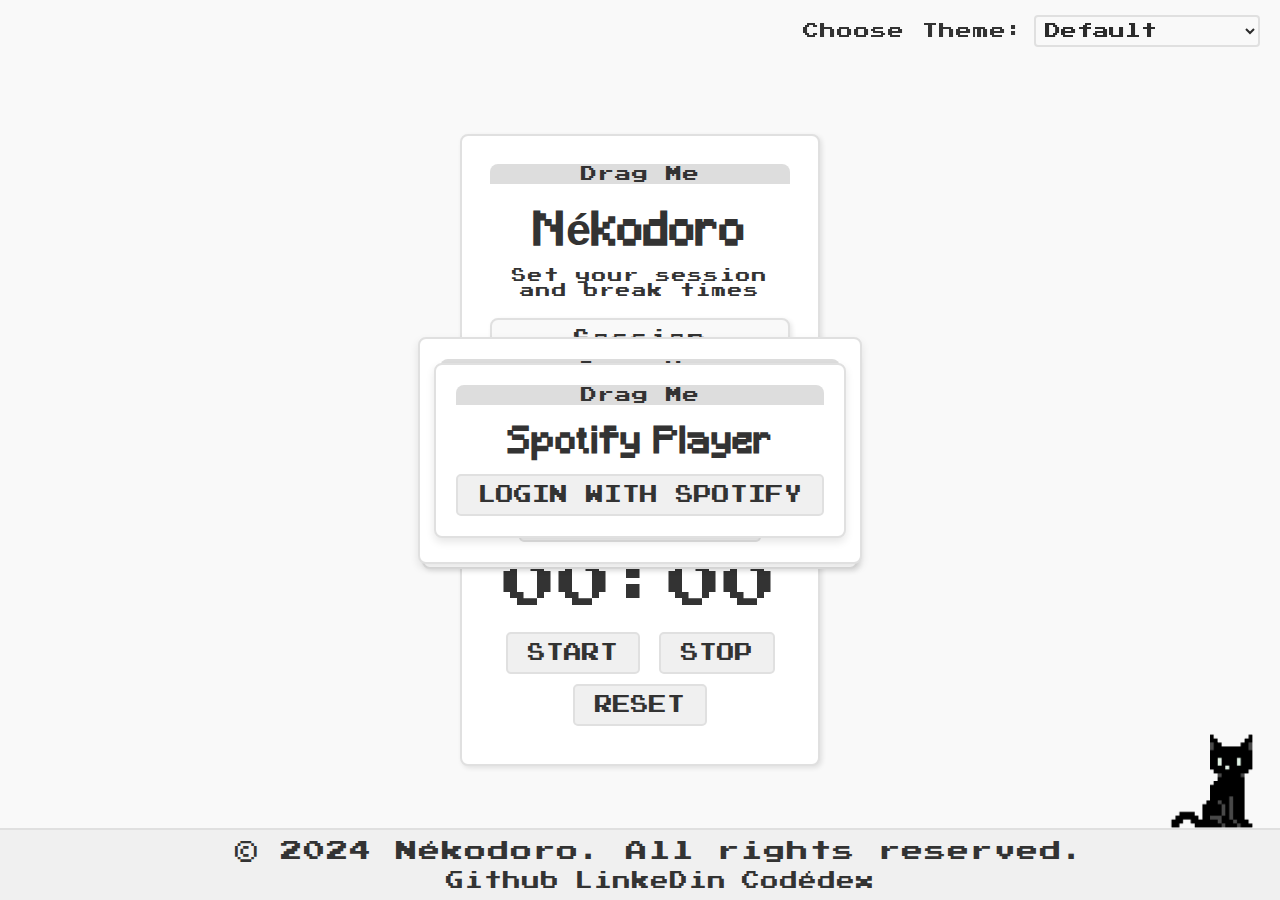
==== commit 697ccbcc: "Some FINAL FINAL changes" ====
--- a/index.html
+++ b/index.html
@@ -100,7 +100,7 @@
             <p>&copy; 2024 Nékodoro. All rights reserved.</p>
             <div class="footer-links">
                 <a href="https://github.com/Samppii" class="footer-link">Github</a>
-                <a href="linkedin.com/in/samip-gurung-a6564a1b4" class="footer-link">LinkeDin</a>
+                <a href="https://linkedin.com/in/samip-gurung-a6564a1b4" class="footer-link">LinkeDin</a>
                 <a href="https://www.codedex.io/@Samppiii" class="footer-link">Codédex</a>
             </div>
         </div>
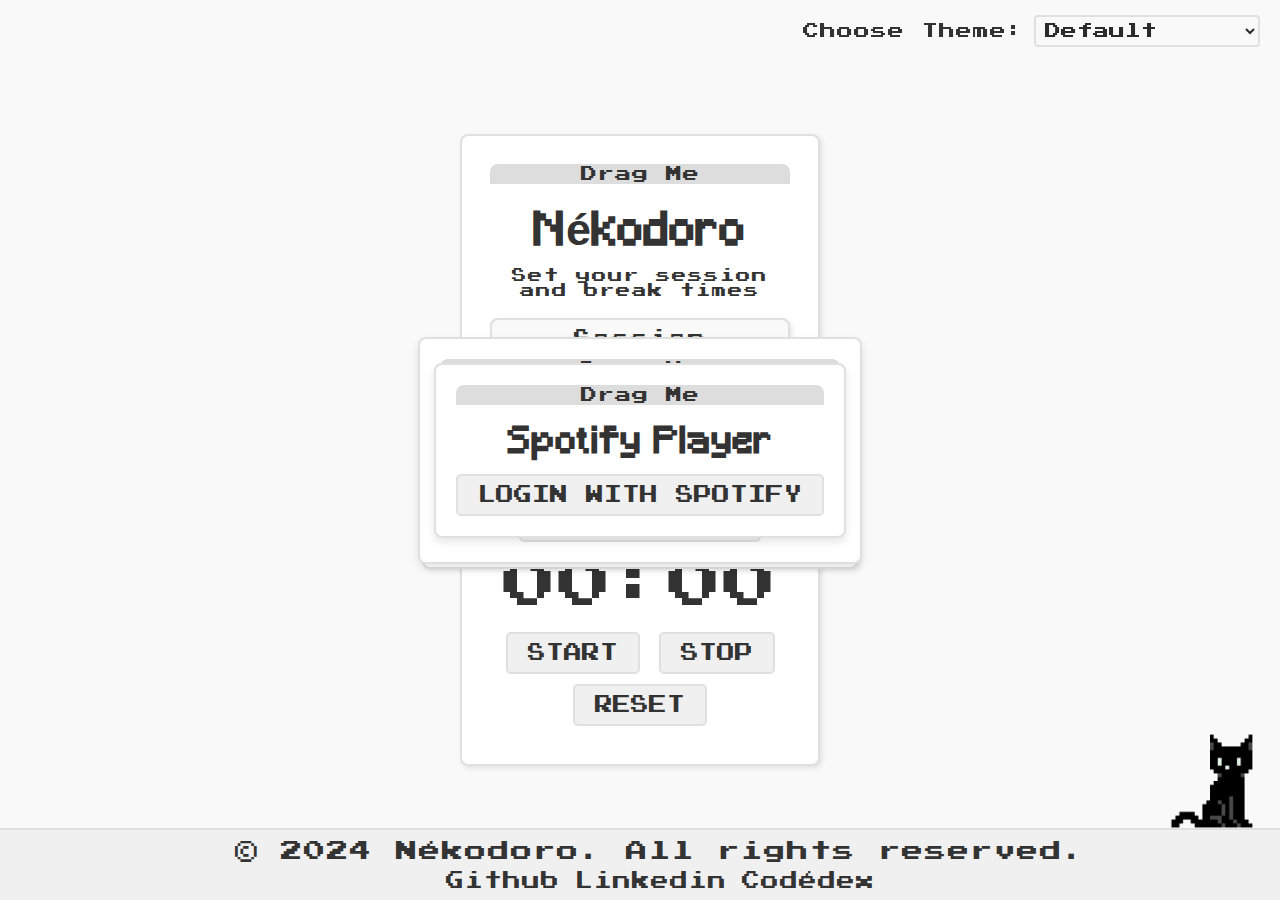
==== commit 3dcc9394: "Added Backend with environment variable support" ====
--- a/index.html
+++ b/index.html
@@ -100,7 +100,7 @@
             <p>&copy; 2024 Nékodoro. All rights reserved.</p>
             <div class="footer-links">
                 <a href="https://github.com/Samppii" class="footer-link">Github</a>
-                <a href="https://linkedin.com/in/samip-gurung-a6564a1b4" class="footer-link">LinkeDin</a>
+                <a href="https://linkedin.com/in/samip-gurung-a6564a1b4" class="footer-link">Linkedin</a>
                 <a href="https://www.codedex.io/@Samppiii" class="footer-link">Codédex</a>
             </div>
         </div>
